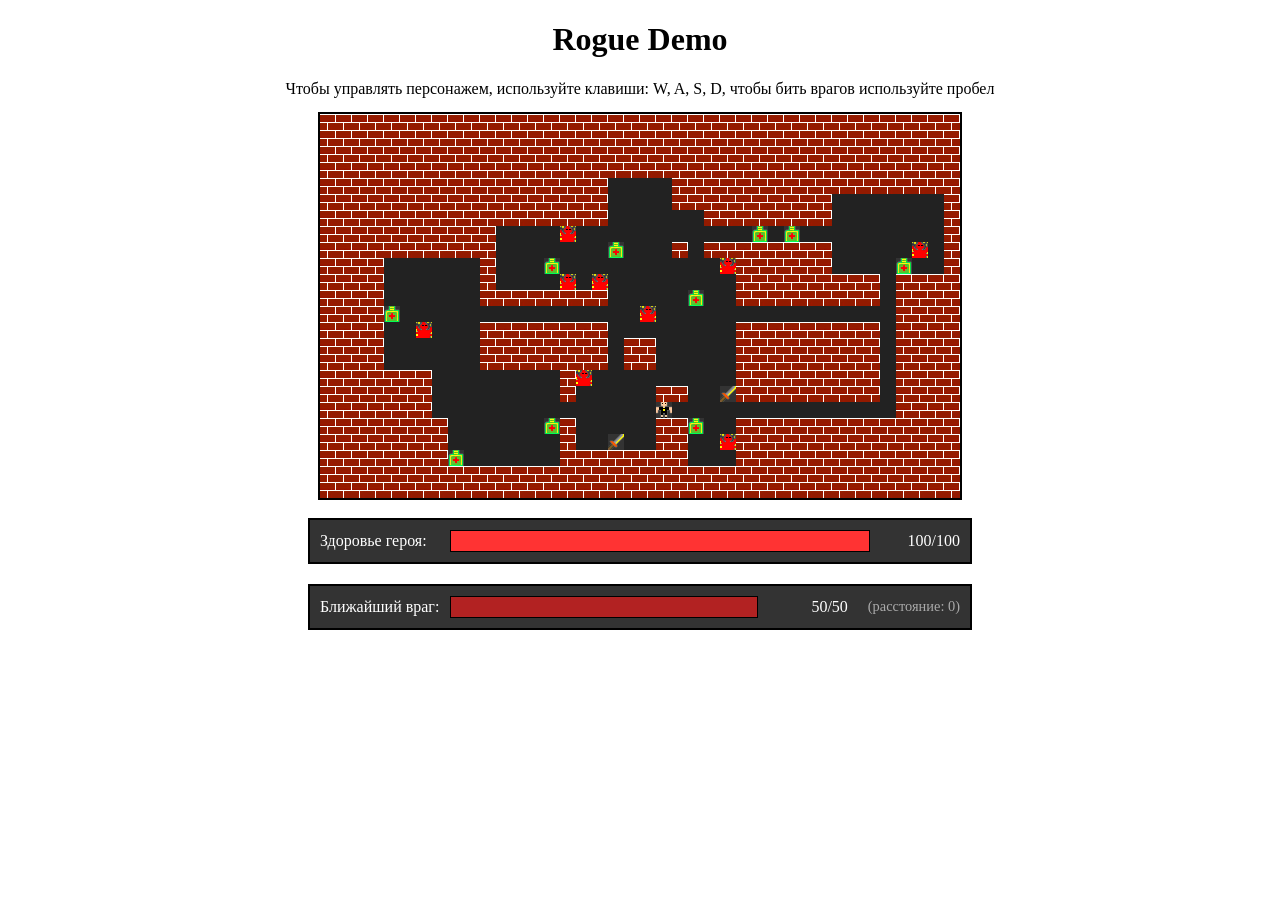
==== index.html @ b961439d "v0.1" ====
<!DOCTYPE html>
<html lang="ru">
<head>
  <meta charset="UTF-8">
  <title>Rogue Demo</title>
  <style>
    /* Минимальные стили для поля. */
    .field {
      position: relative;
      width: 640px; /* При изменении ШхВ, учитывать размеры в script.js в строках MAP_WIDTH+MAP_HEIGHT*/
      height: 384px;
      background-color: #333;
      margin: 0 auto;
      outline: 2px solid #000;
    }
    .tile {
      position: absolute;
      box-sizing: border-box;
      width: 16px;
      height: 16px;
      font-size: 10px;
      text-align: center;
      line-height: 16px;
      color: #fff;
    }
    /* Стили для вариантов тайлов (можно усложнить) */
    .wall {
        background-image: url('img/wall.png');
      background-size: cover;
      background-repeat: no-repeat;
      background-position: center;
    }
    .floor {
      background-color: #222;
    }
    .potion {
      background-image: url('img/potion.png');
      background-size: cover;
      background-repeat: no-repeat;
      background-position: center;

    }
    .sword {
        background-image: url('img/sword.png');
      background-size: cover;
      background-repeat: no-repeat;
      background-position: center;
    }
    .enemy {
        background-image: url('img/enemy.png');
      background-size: cover;
      background-repeat: no-repeat;
      background-position: center;
    }
    .hero {
        background-image: url('img/hero.png');
      background-size: cover;
      background-repeat: no-repeat;
      background-position: center;
    }
    /* Пример отображения шкалы здоровья */
    /* .health-bar {
      position: absolute;
      bottom: 0;
      left: 0;
      height: 3px;
      background-color: red;
    } */
    /* Стили для панели здоровья под полем */
    .hero-stats {
        width: 640px;
        margin: 20px auto;
        padding: 10px;
        background-color: #333;
        border: 2px solid #000;
    }

    .health-bar-container {
        display: flex;
        align-items: center;
        gap: 10px;
    }

    .health-bar-label {
        color: white;
        min-width: 120px;
    }

    .health-bar-outer {
        flex-grow: 1;
        height: 20px;
        background-color: #555;
        border: 1px solid #000;
    }

    .health-bar-inner {
        height: 100%;
        background-color: #ff3333;
        transition: width 0.3s ease;
    }

    .health-value {
        color: white;
        min-width: 80px;
        text-align: right;
    }

    /* Стили для панели здоровья врага */
    .nearest-enemy-stats {
        width: 640px;
        margin: 10px auto;
        padding: 10px;
        background-color: #333;
        border: 2px solid #000;
    }

    .nearest-enemy-stats .health-bar-inner {
        background-color: #B22222;  /* Красный цвет для врага */
    }

    .distance-value {
        color: #aaa;
        margin-left: 10px;
        font-size: 0.9em;
    }
  </style>
</head>
<body>

  <h1 style="text-align: center;">Rogue Demo</h1>
  <p style="text-align: center;">Чтобы управлять персонажем, используйте клавиши: W, A, S, D, чтобы бить врагов используйте пробел</p>
  <div class="field"></div>
  <div class="hero-stats">
    <div class="health-bar-container">
        <div class="health-bar-label">Здоровье героя:</div>
        <div class="health-bar-outer">
            <div class="health-bar-inner"></div>
        </div>
        <div class="health-value">100/100</div>
    </div>
  </div>
  <div class="nearest-enemy-stats">
    <div class="health-bar-container">
        <div class="health-bar-label">Ближайший враг:</div>
        <div class="health-bar-outer">
            <div class="health-bar-inner"></div>
        </div>
        <div class="health-value">30/30</div>
        <div class="distance-value">(расстояние: 0)</div>
    </div>
  </div>

  <!-- Добавляем аудио элементы -->
  <audio id="potion-sound" src="sounds/potion.mp3" preload="auto"></audio>
  <audio id="attack-sound" src="sounds/attack.mp3" preload="auto"></audio>
  <audio id="death-sound" src="sounds/death.mp3" preload="auto"></audio>
  <audio id="pain-sound" src="sounds/pain.mp3" preload="auto"></audio>

  <script src="js/jquery.min.js"></script>
  <script src="js/script.js"></script>
</body>
</html>
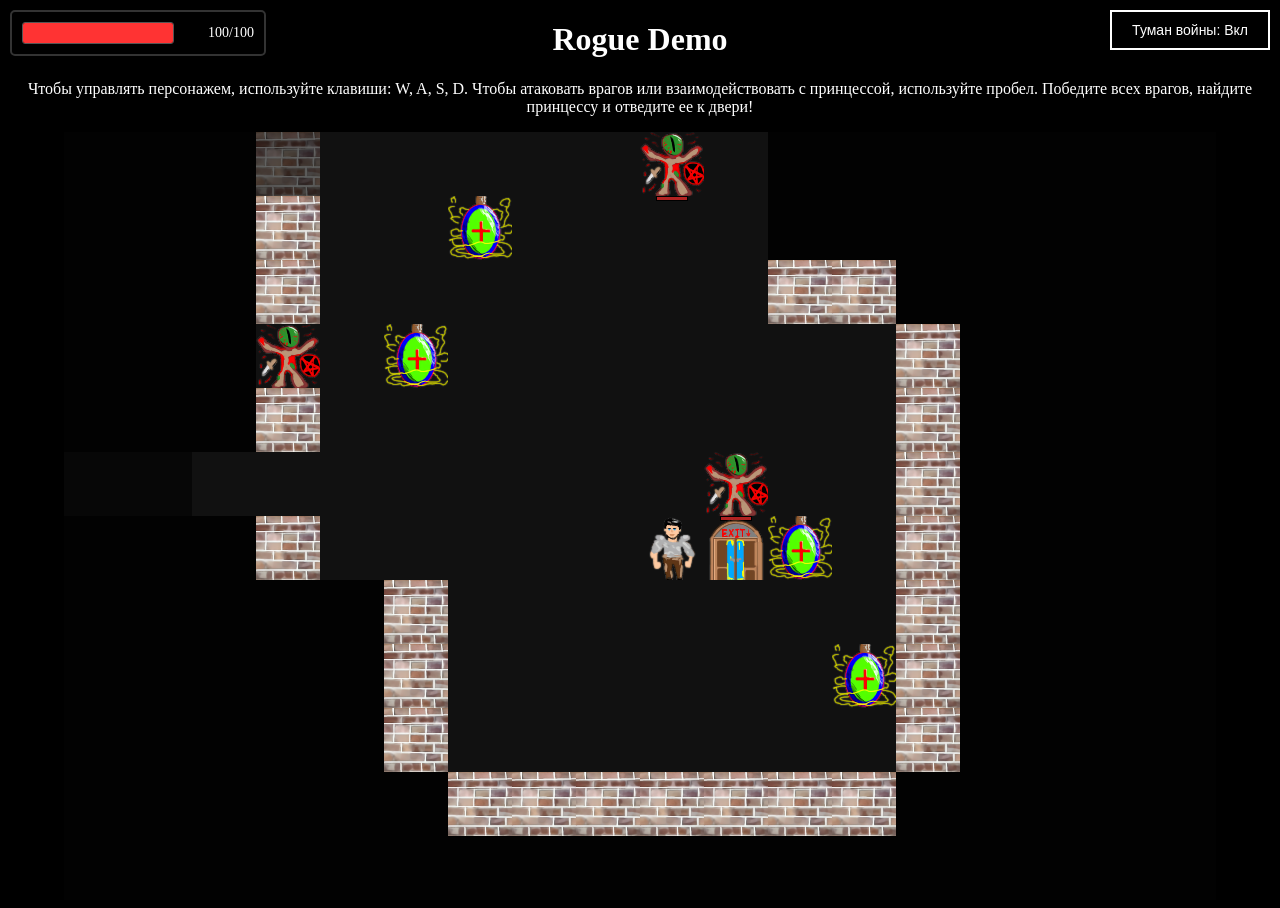
==== commit 7f21039c: "v.0.2" ====
--- a/index.html
+++ b/index.html
@@ -2,153 +2,38 @@
 <html lang="ru">
 <head>
   <meta charset="UTF-8">
+  <meta name="viewport" content="width=device-width, initial-scale=1.0, maximum-scale=1.0, user-scalable=no">
+  <meta name="apple-mobile-web-app-capable" content="yes">
+  <meta name="mobile-web-app-capable" content="yes">
   <title>Rogue Demo</title>
+  <link rel="stylesheet" href="css/style.css">
+  <link rel="shortcut icon" href="favicon.ico" type="image/x-icon">
   <style>
     /* Минимальные стили для поля. */
-    .field {
-      position: relative;
-      width: 640px; /* При изменении ШхВ, учитывать размеры в script.js в строках MAP_WIDTH+MAP_HEIGHT*/
-      height: 384px;
-      background-color: #333;
-      margin: 0 auto;
-      outline: 2px solid #000;
-    }
-    .tile {
-      position: absolute;
-      box-sizing: border-box;
-      width: 16px;
-      height: 16px;
-      font-size: 10px;
-      text-align: center;
-      line-height: 16px;
-      color: #fff;
-    }
-    /* Стили для вариантов тайлов (можно усложнить) */
-    .wall {
-        background-image: url('img/wall.png');
-      background-size: cover;
-      background-repeat: no-repeat;
-      background-position: center;
-    }
-    .floor {
-      background-color: #222;
-    }
-    .potion {
-      background-image: url('img/potion.png');
-      background-size: cover;
-      background-repeat: no-repeat;
-      background-position: center;
-
-    }
-    .sword {
-        background-image: url('img/sword.png');
-      background-size: cover;
-      background-repeat: no-repeat;
-      background-position: center;
-    }
-    .enemy {
-        background-image: url('img/enemy.png');
-      background-size: cover;
-      background-repeat: no-repeat;
-      background-position: center;
-    }
-    .hero {
-        background-image: url('img/hero.png');
-      background-size: cover;
-      background-repeat: no-repeat;
-      background-position: center;
-    }
-    /* Пример отображения шкалы здоровья */
-    /* .health-bar {
-      position: absolute;
-      bottom: 0;
-      left: 0;
-      height: 3px;
-      background-color: red;
-    } */
-    /* Стили для панели здоровья под полем */
-    .hero-stats {
-        width: 640px;
-        margin: 20px auto;
-        padding: 10px;
-        background-color: #333;
-        border: 2px solid #000;
-    }
-
-    .health-bar-container {
-        display: flex;
-        align-items: center;
-        gap: 10px;
-    }
-
-    .health-bar-label {
-        color: white;
-        min-width: 120px;
-    }
-
-    .health-bar-outer {
-        flex-grow: 1;
-        height: 20px;
-        background-color: #555;
-        border: 1px solid #000;
-    }
-
-    .health-bar-inner {
-        height: 100%;
-        background-color: #ff3333;
-        transition: width 0.3s ease;
-    }
-
-    .health-value {
-        color: white;
-        min-width: 80px;
-        text-align: right;
-    }
-
-    /* Стили для панели здоровья врага */
-    .nearest-enemy-stats {
-        width: 640px;
-        margin: 10px auto;
-        padding: 10px;
-        background-color: #333;
-        border: 2px solid #000;
-    }
-
-    .nearest-enemy-stats .health-bar-inner {
-        background-color: #B22222;  /* Красный цвет для врага */
-    }
-
-    .distance-value {
-        color: #aaa;
-        margin-left: 10px;
-        font-size: 0.9em;
-    }
+    
+   
   </style>
 </head>
 <body>
+  <div class="mobile-controls">
+    <div class="joystick-container">
+      <div class="joystick"></div>
+    </div>
+    <div class="attack-button">Атака</div>
+  </div>
 
   <h1 style="text-align: center;">Rogue Demo</h1>
-  <p style="text-align: center;">Чтобы управлять персонажем, используйте клавиши: W, A, S, D, чтобы бить врагов используйте пробел</p>
-  <div class="field"></div>
-  <div class="hero-stats">
+  <p style="text-align: center;">Чтобы управлять персонажем, используйте клавиши: W, A, S, D. Чтобы атаковать врагов или взаимодействовать с принцессой, используйте пробел. Победите всех врагов, найдите принцессу и отведите ее к двери!</p>
+  <button class="fog-toggle">Туман войны: Вкл</button>
+  <div class="hero-health-corner">
     <div class="health-bar-container">
-        <div class="health-bar-label">Здоровье героя:</div>
-        <div class="health-bar-outer">
-            <div class="health-bar-inner"></div>
-        </div>
-        <div class="health-value">100/100</div>
+      <div class="health-bar-outer">
+        <div class="health-bar-inner"></div>
+      </div>
+      <div class="health-value">100/100</div>
     </div>
   </div>
-  <div class="nearest-enemy-stats">
-    <div class="health-bar-container">
-        <div class="health-bar-label">Ближайший враг:</div>
-        <div class="health-bar-outer">
-            <div class="health-bar-inner"></div>
-        </div>
-        <div class="health-value">30/30</div>
-        <div class="distance-value">(расстояние: 0)</div>
-    </div>
-  </div>
+  <div class="field"></div>
 
   <!-- Добавляем аудио элементы -->
   <audio id="potion-sound" src="sounds/potion.mp3" preload="auto"></audio>
--- a/css/style.css
+++ b/css/style.css
@@ -0,0 +1,332 @@
+html {
+    background-color: #000;
+}   
+
+h1 {
+    color: #fff;
+}
+
+h2 {
+    color: #fff;
+}
+
+h3 {
+    color: #fff;
+}
+
+p {
+    color: #fff;
+}
+
+
+.field {
+    position: relative;
+    width: 100%;
+    max-width: 1280px;
+    height: calc(100vh - 200px);
+    min-height: 400px;
+    background-color: #111;
+    margin: 0 auto;
+    outline: 2px solid #000;
+    overflow: hidden;
+  }
+
+  .tile {
+    position: absolute;
+    box-sizing: border-box;
+    width: 64px;
+    height: 64px;
+    font-size: 12px;
+    text-align: center;
+    line-height: 64px;
+    color: #fff;
+    transition: all 0.1s ease;
+    background-color: transparent;
+  }
+  .fog {
+    position: absolute;
+    width: 100%;
+    height: 100%;
+    background-color: rgba(0, 0, 0, 0.9);
+    transition: opacity 0.3s;
+  }
+  .partially-visible {
+    background-color: rgba(0, 0, 0, 0.6);
+  }
+  /* Стили для вариантов тайлов (можно усложнить) */
+  .wall {
+    background-image: url('../img/wall.png');
+    background-size: contain;
+    background-repeat: no-repeat;
+    background-position: center;
+    background-color: transparent;
+  }
+  .floor {
+    background-color: transparent;
+  }
+  .potion {
+    background-image: url('../img/potion.png');
+    background-size: contain;
+    background-repeat: no-repeat;
+    background-position: center;
+    background-color: transparent;
+  }
+  .sword {
+    background-image: url('../img/sword.png');
+    background-size: contain;
+    background-repeat: no-repeat;
+    background-position: center;
+    background-color: transparent;
+  }
+  .enemy {
+    background-image: url('../img/enemy.png');
+    background-size: contain;
+    background-repeat: no-repeat;
+    background-position: center;
+    background-color: transparent;
+  }
+  .hero {
+    background-image: url('../img/hero.png');
+    background-size: contain;
+    background-repeat: no-repeat;
+    background-position: center;
+    background-color: transparent;
+  }
+  .princess {
+    background-image: url('../img/princess.png');
+    background-size: contain;
+    background-repeat: no-repeat;
+    background-position: center;
+    background-color: transparent;
+  }
+  .door {
+    background-image: url('../img/door.png');
+    background-size: contain;
+    background-repeat: no-repeat;
+    background-position: center;
+    background-color: transparent;
+  }
+  /* Пример отображения шкалы здоровья */
+  .health-bar {
+    position: absolute;
+    bottom: -5px;
+    left: 50%;
+    transform: translateX(-50%);
+    width: 40px;
+    height: 3px;
+    background-color: #ff3333;
+    border: 1px solid #000;
+  }
+  /* Стили для панели здоровья под полем */
+  .hero-stats {
+      width: 100%;
+      max-width: 640px;
+      margin: 20px auto;
+      padding: 10px;
+      background-color: #333;
+      border: 2px solid #000;
+  }
+
+  .health-bar-container {
+      display: flex;
+      align-items: center;
+      gap: 10px;
+  }
+
+  .health-bar-label {
+      color: white;
+      min-width: 120px;
+  }
+
+  .health-bar-outer {
+      flex-grow: 1;
+      height: 20px;
+      background-color: #555;
+      border: 1px solid #000;
+  }
+
+  .health-bar-inner {
+      height: 100%;
+      background-color: #ff3333;
+      transition: width 0.3s ease;
+  }
+
+  .health-value {
+      color: white;
+      min-width: 80px;
+      text-align: right;
+  }
+
+  /* Стили для панели здоровья врага */
+  .nearest-enemy-stats {
+      width: 100%;
+      max-width: 640px;
+      margin: 10px auto;
+      padding: 10px;
+      background-color: #333;
+      border: 2px solid #000;
+  }
+
+  .nearest-enemy-stats .health-bar-inner {
+      background-color: #B22222;  /* Красный цвет для врага */
+  }
+
+  .distance-value {
+      color: #aaa;
+      margin-left: 10px;
+      font-size: 0.9em;
+  }
+
+  /* Стили для кнопки тумана войны */
+  .fog-toggle {
+      position: absolute;
+      top: 10px;
+      right: 10px;
+      padding: 10px 20px;
+      background-color: rgba(0, 0, 0, 0.7);
+      border: 2px solid #fff;
+      color: #fff;
+      cursor: pointer;
+      font-size: 14px;
+      z-index: 100;
+      transition: all 0.3s ease;
+  }
+
+  .fog-toggle:hover {
+      background-color: rgba(255, 255, 255, 0.2);
+  }
+
+  .fog-toggle.active {
+      background-color: rgba(0, 255, 0, 0.3);
+      border-color: #0f0;
+  }
+
+  .enemy .health-bar {
+    width: 30px;
+    background-color: #B22222;
+  }
+
+  /* Удаляем старые стили панелей здоровья */
+  .hero-stats,
+  .nearest-enemy-stats {
+      display: none;
+  }
+
+  .hero-health-corner {
+    position: fixed;
+    top: 10px;
+    left: 10px;
+    z-index: 1000;
+    background-color: rgba(0, 0, 0, 0.7);
+    padding: 10px;
+    border-radius: 5px;
+    border: 2px solid #333;
+}
+
+.hero-health-corner .health-bar-container {
+    display: flex;
+    align-items: center;
+    gap: 10px;
+}
+
+.hero-health-corner .health-bar-outer {
+    width: 150px;
+    height: 20px;
+    background-color: #333;
+    border: 1px solid #555;
+    border-radius: 3px;
+    overflow: hidden;
+}
+
+.hero-health-corner .health-bar-inner {
+    height: 100%;
+    background-color: #ff3333;
+    transition: width 0.3s ease;
+}
+
+.hero-health-corner .health-value {
+    color: white;
+    font-size: 14px;
+    min-width: 70px;
+}
+
+/* Обновляем стили для полос здоровья врагов */
+.enemy .health-bar {
+    width: 30px;
+    background-color: #B22222;
+    position: absolute;
+    bottom: -5px;
+    left: 50%;
+    transform: translateX(-50%);
+    height: 3px;
+    border: 1px solid #000;
+}
+
+/* Удаляем старые стили панелей здоровья */
+.hero-stats,
+.nearest-enemy-stats {
+    display: none;
+}
+
+/* Мобильные элементы управления */
+.mobile-controls {
+    display: none;
+    position: fixed;
+    bottom: 20px;
+    left: 0;
+    right: 0;
+    z-index: 1000;
+    pointer-events: none;
+}
+
+@media (max-width: 768px) {
+    .mobile-controls {
+        display: flex;
+        justify-content: space-between;
+        padding: 0 20px;
+    }
+
+    .joystick-container {
+        width: 100px;
+        height: 100px;
+        background: rgba(0, 0, 0, 0.5);
+        border-radius: 50%;
+        position: relative;
+        pointer-events: auto;
+    }
+
+    .joystick {
+        width: 50px;
+        height: 50px;
+        background: rgba(255, 255, 255, 0.8);
+        border-radius: 50%;
+        position: absolute;
+        top: 25px;
+        left: 25px;
+        pointer-events: none;
+    }
+
+    .attack-button {
+        width: 100px;
+        height: 100px;
+        background: rgba(255, 0, 0, 0.5);
+        border-radius: 50%;
+        display: flex;
+        align-items: center;
+        justify-content: center;
+        color: white;
+        font-size: 20px;
+        pointer-events: auto;
+    }
+
+    /* Адаптация игрового поля для мобильных устройств */
+    .field {
+        height: calc(100vh - 100px);
+    }
+
+    h1, p {
+        display: none;
+    }
+}
+
+
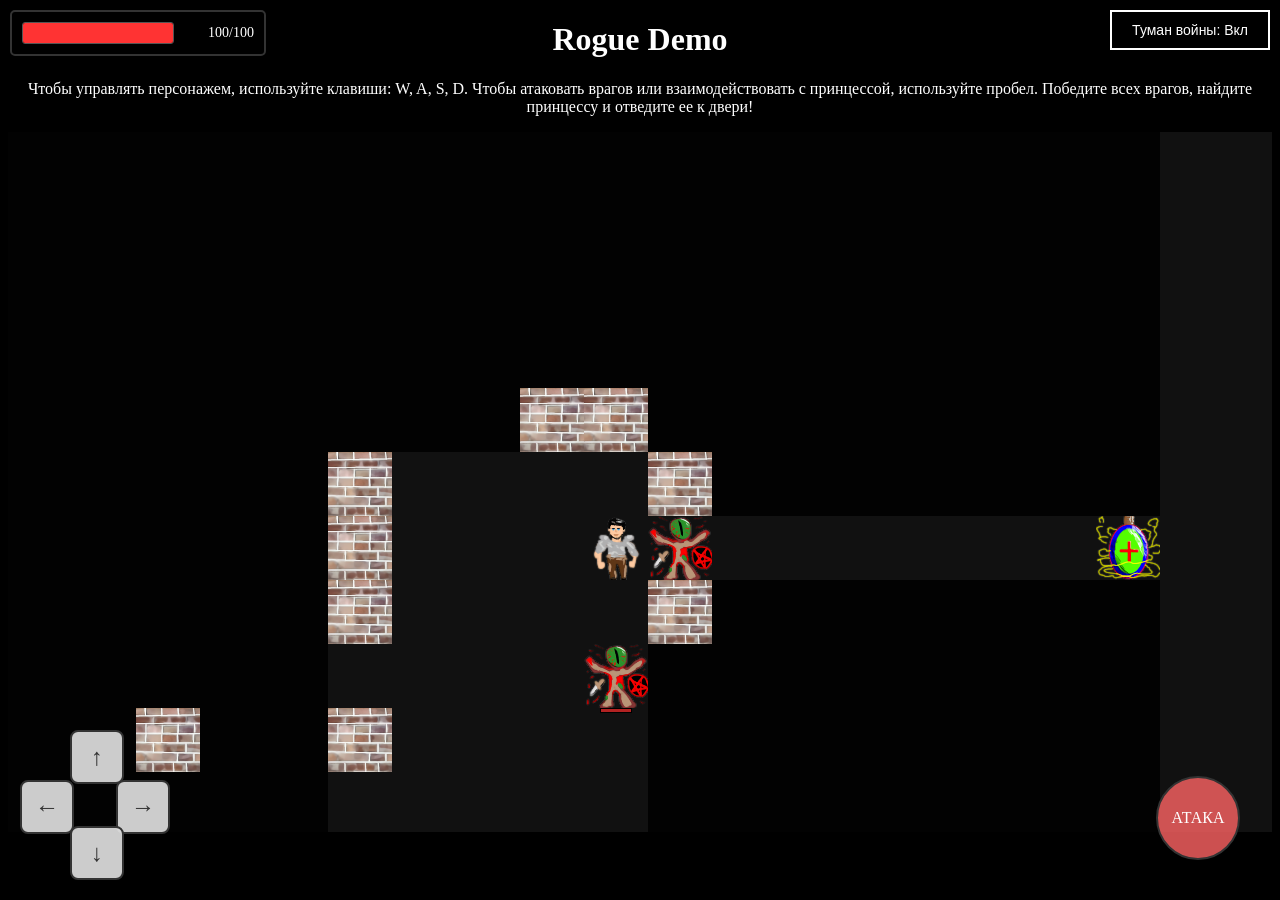
==== commit 23c3f5df: "v.0.3 Added mobile adaptive." ====
--- a/index.html
+++ b/index.html
@@ -8,6 +8,7 @@
   <title>Rogue Demo</title>
   <link rel="stylesheet" href="css/style.css">
   <link rel="shortcut icon" href="favicon.ico" type="image/x-icon">
+  <script src="js/jquery.min.js"></script>
   <style>
     /* Минимальные стили для поля. */
     
@@ -16,10 +17,13 @@
 </head>
 <body>
   <div class="mobile-controls">
-    <div class="joystick-container">
-      <div class="joystick"></div>
+    <div class="d-pad">
+        <div class="d-pad-button d-pad-up">↑</div>
+        <div class="d-pad-button d-pad-right">→</div>
+        <div class="d-pad-button d-pad-down">↓</div>
+        <div class="d-pad-button d-pad-left">←</div>
     </div>
-    <div class="attack-button">Атака</div>
+    <div class="attack-button">АТАКА</div>
   </div>
 
   <h1 style="text-align: center;">Rogue Demo</h1>
@@ -41,7 +45,7 @@
   <audio id="death-sound" src="sounds/death.mp3" preload="auto"></audio>
   <audio id="pain-sound" src="sounds/pain.mp3" preload="auto"></audio>
 
-  <script src="js/jquery.min.js"></script>
   <script src="js/script.js"></script>
+  <script src="js/mobile-controls.js"></script>
 </body>
 </html>
--- a/css/style.css
+++ b/css/style.css
@@ -1,5 +1,10 @@
 html {
     background-color: #000;
+    -webkit-tap-highlight-color: transparent;
+    -webkit-touch-callout: none;
+    -webkit-user-select: none;
+    user-select: none;
+    touch-action: none;
 }   
 
 h1 {
@@ -29,9 +34,13 @@
     margin: 0 auto;
     outline: 2px solid #000;
     overflow: hidden;
-  }
-
-  .tile {
+    transform: translateZ(0);
+    will-change: transform;
+    -webkit-backface-visibility: hidden;
+    backface-visibility: hidden;
+}
+
+.tile {
     position: absolute;
     box-sizing: border-box;
     width: 64px;
@@ -42,72 +51,87 @@
     color: #fff;
     transition: all 0.1s ease;
     background-color: transparent;
-  }
-  .fog {
+    transform: translateZ(0);
+    will-change: transform;
+    -webkit-backface-visibility: hidden;
+    backface-visibility: hidden;
+}
+
+.fog {
     position: absolute;
     width: 100%;
     height: 100%;
     background-color: rgba(0, 0, 0, 0.9);
     transition: opacity 0.3s;
-  }
-  .partially-visible {
+}
+
+.partially-visible {
     background-color: rgba(0, 0, 0, 0.6);
-  }
-  /* Стили для вариантов тайлов (можно усложнить) */
-  .wall {
+}
+
+/* Стили для вариантов тайлов (можно усложнить) */
+.wall {
     background-image: url('../img/wall.png');
     background-size: contain;
     background-repeat: no-repeat;
     background-position: center;
     background-color: transparent;
-  }
-  .floor {
-    background-color: transparent;
-  }
-  .potion {
+}
+
+.floor {
+    background-color: transparent;
+}
+
+.potion {
     background-image: url('../img/potion.png');
     background-size: contain;
     background-repeat: no-repeat;
     background-position: center;
     background-color: transparent;
-  }
-  .sword {
+}
+
+.sword {
     background-image: url('../img/sword.png');
     background-size: contain;
     background-repeat: no-repeat;
     background-position: center;
     background-color: transparent;
-  }
-  .enemy {
+}
+
+.enemy {
     background-image: url('../img/enemy.png');
     background-size: contain;
     background-repeat: no-repeat;
     background-position: center;
     background-color: transparent;
-  }
-  .hero {
+}
+
+.hero {
     background-image: url('../img/hero.png');
     background-size: contain;
     background-repeat: no-repeat;
     background-position: center;
     background-color: transparent;
-  }
-  .princess {
+}
+
+.princess {
     background-image: url('../img/princess.png');
     background-size: contain;
     background-repeat: no-repeat;
     background-position: center;
     background-color: transparent;
-  }
-  .door {
+}
+
+.door {
     background-image: url('../img/door.png');
     background-size: contain;
     background-repeat: no-repeat;
     background-position: center;
     background-color: transparent;
-  }
-  /* Пример отображения шкалы здоровья */
-  .health-bar {
+}
+
+/* Пример отображения шкалы здоровья */
+.health-bar {
     position: absolute;
     bottom: -5px;
     left: 50%;
@@ -116,103 +140,104 @@
     height: 3px;
     background-color: #ff3333;
     border: 1px solid #000;
-  }
-  /* Стили для панели здоровья под полем */
-  .hero-stats {
-      width: 100%;
-      max-width: 640px;
-      margin: 20px auto;
-      padding: 10px;
-      background-color: #333;
-      border: 2px solid #000;
-  }
-
-  .health-bar-container {
-      display: flex;
-      align-items: center;
-      gap: 10px;
-  }
-
-  .health-bar-label {
-      color: white;
-      min-width: 120px;
-  }
-
-  .health-bar-outer {
-      flex-grow: 1;
-      height: 20px;
-      background-color: #555;
-      border: 1px solid #000;
-  }
-
-  .health-bar-inner {
-      height: 100%;
-      background-color: #ff3333;
-      transition: width 0.3s ease;
-  }
-
-  .health-value {
-      color: white;
-      min-width: 80px;
-      text-align: right;
-  }
-
-  /* Стили для панели здоровья врага */
-  .nearest-enemy-stats {
-      width: 100%;
-      max-width: 640px;
-      margin: 10px auto;
-      padding: 10px;
-      background-color: #333;
-      border: 2px solid #000;
-  }
-
-  .nearest-enemy-stats .health-bar-inner {
-      background-color: #B22222;  /* Красный цвет для врага */
-  }
-
-  .distance-value {
-      color: #aaa;
-      margin-left: 10px;
-      font-size: 0.9em;
-  }
-
-  /* Стили для кнопки тумана войны */
-  .fog-toggle {
-      position: absolute;
-      top: 10px;
-      right: 10px;
-      padding: 10px 20px;
-      background-color: rgba(0, 0, 0, 0.7);
-      border: 2px solid #fff;
-      color: #fff;
-      cursor: pointer;
-      font-size: 14px;
-      z-index: 100;
-      transition: all 0.3s ease;
-  }
-
-  .fog-toggle:hover {
-      background-color: rgba(255, 255, 255, 0.2);
-  }
-
-  .fog-toggle.active {
-      background-color: rgba(0, 255, 0, 0.3);
-      border-color: #0f0;
-  }
-
-  .enemy .health-bar {
+}
+
+/* Стили для панели здоровья под полем */
+.hero-stats {
+    width: 100%;
+    max-width: 640px;
+    margin: 20px auto;
+    padding: 10px;
+    background-color: #333;
+    border: 2px solid #000;
+}
+
+.health-bar-container {
+    display: flex;
+    align-items: center;
+    gap: 10px;
+}
+
+.health-bar-label {
+    color: white;
+    min-width: 120px;
+}
+
+.health-bar-outer {
+    flex-grow: 1;
+    height: 20px;
+    background-color: #555;
+    border: 1px solid #000;
+}
+
+.health-bar-inner {
+    height: 100%;
+    background-color: #ff3333;
+    transition: width 0.3s ease;
+}
+
+.health-value {
+    color: white;
+    min-width: 80px;
+    text-align: right;
+}
+
+/* Стили для панели здоровья врага */
+.nearest-enemy-stats {
+    width: 100%;
+    max-width: 640px;
+    margin: 10px auto;
+    padding: 10px;
+    background-color: #333;
+    border: 2px solid #000;
+}
+
+.nearest-enemy-stats .health-bar-inner {
+    background-color: #B22222;  /* Красный цвет для врага */
+}
+
+.distance-value {
+    color: #aaa;
+    margin-left: 10px;
+    font-size: 0.9em;
+}
+
+/* Стили для кнопки тумана войны */
+.fog-toggle {
+    position: absolute;
+    top: 10px;
+    right: 10px;
+    padding: 10px 20px;
+    background-color: rgba(0, 0, 0, 0.7);
+    border: 2px solid #fff;
+    color: #fff;
+    cursor: pointer;
+    font-size: 14px;
+    z-index: 100;
+    transition: all 0.3s ease;
+}
+
+.fog-toggle:hover {
+    background-color: rgba(255, 255, 255, 0.2);
+}
+
+.fog-toggle.active {
+    background-color: rgba(0, 255, 0, 0.3);
+    border-color: #0f0;
+}
+
+.enemy .health-bar {
     width: 30px;
     background-color: #B22222;
-  }
-
-  /* Удаляем старые стили панелей здоровья */
-  .hero-stats,
-  .nearest-enemy-stats {
-      display: none;
-  }
-
-  .hero-health-corner {
+}
+
+/* Удаляем старые стили панелей здоровья */
+.hero-stats,
+.nearest-enemy-stats {
+    display: none;
+}
+
+.hero-health-corner {
     position: fixed;
     top: 10px;
     left: 10px;
@@ -270,58 +295,98 @@
 
 /* Мобильные элементы управления */
 .mobile-controls {
-    display: none;
     position: fixed;
     bottom: 20px;
+    left: 20px;
+    z-index: 1000;
+}
+
+.d-pad {
+    position: relative;
+    width: 150px;
+    height: 150px;
+}
+
+.d-pad-button {
+    position: absolute;
+    width: 50px;
+    height: 50px;
+    background: rgba(255, 255, 255, 0.8);
+    border: 2px solid #333;
+    border-radius: 8px;
+    display: flex;
+    align-items: center;
+    justify-content: center;
+    font-size: 24px;
+    color: #333;
+    user-select: none;
+    touch-action: none;
+}
+
+.d-pad-up {
+    top: 0;
+    left: 50px;
+}
+
+.d-pad-right {
+    top: 50px;
+    right: 0;
+}
+
+.d-pad-down {
+    bottom: 0;
+    left: 50px;
+}
+
+.d-pad-left {
+    top: 50px;
     left: 0;
-    right: 0;
-    z-index: 1000;
-    pointer-events: none;
-}
-
+}
+
+.d-pad-button:active {
+    background: rgba(200, 200, 200, 0.8);
+}
+
+.attack-button {
+    position: fixed;
+    bottom: 40px;
+    right: 40px;
+    width: 80px;
+    height: 80px;
+    background: rgba(255, 100, 100, 0.8);
+    border: 2px solid #333;
+    border-radius: 50%;
+    display: flex;
+    align-items: center;
+    justify-content: center;
+    font-size: 16px;
+    color: white;
+    user-select: none;
+    touch-action: none;
+}
+
+.attack-button:active {
+    background: rgba(200, 80, 80, 0.8);
+}
+
+/* Оптимизации для мобильных устройств */
 @media (max-width: 768px) {
-    .mobile-controls {
-        display: flex;
-        justify-content: space-between;
-        padding: 0 20px;
+    .field {
+        height: calc(100vh - 180px);
+        margin-bottom: 160px;
     }
 
-    .joystick-container {
-        width: 100px;
-        height: 100px;
-        background: rgba(0, 0, 0, 0.5);
-        border-radius: 50%;
-        position: relative;
-        pointer-events: auto;
+    .hero-health-corner {
+        top: 10px;
+        left: 10px;
+        padding: 5px 10px;
     }
 
-    .joystick {
-        width: 50px;
-        height: 50px;
-        background: rgba(255, 255, 255, 0.8);
-        border-radius: 50%;
-        position: absolute;
-        top: 25px;
-        left: 25px;
-        pointer-events: none;
-    }
-
-    .attack-button {
-        width: 100px;
-        height: 100px;
-        background: rgba(255, 0, 0, 0.5);
-        border-radius: 50%;
-        display: flex;
-        align-items: center;
-        justify-content: center;
-        color: white;
-        font-size: 20px;
-        pointer-events: auto;
-    }
-
-    /* Адаптация игрового поля для мобильных устройств */
-    .field {
-        height: calc(100vh - 100px);
+    .fog-toggle {
+        top: 10px;
+        right: 10px;
+        padding: 5px 10px;
+        font-size: 12px;
     }
 
     h1, p {
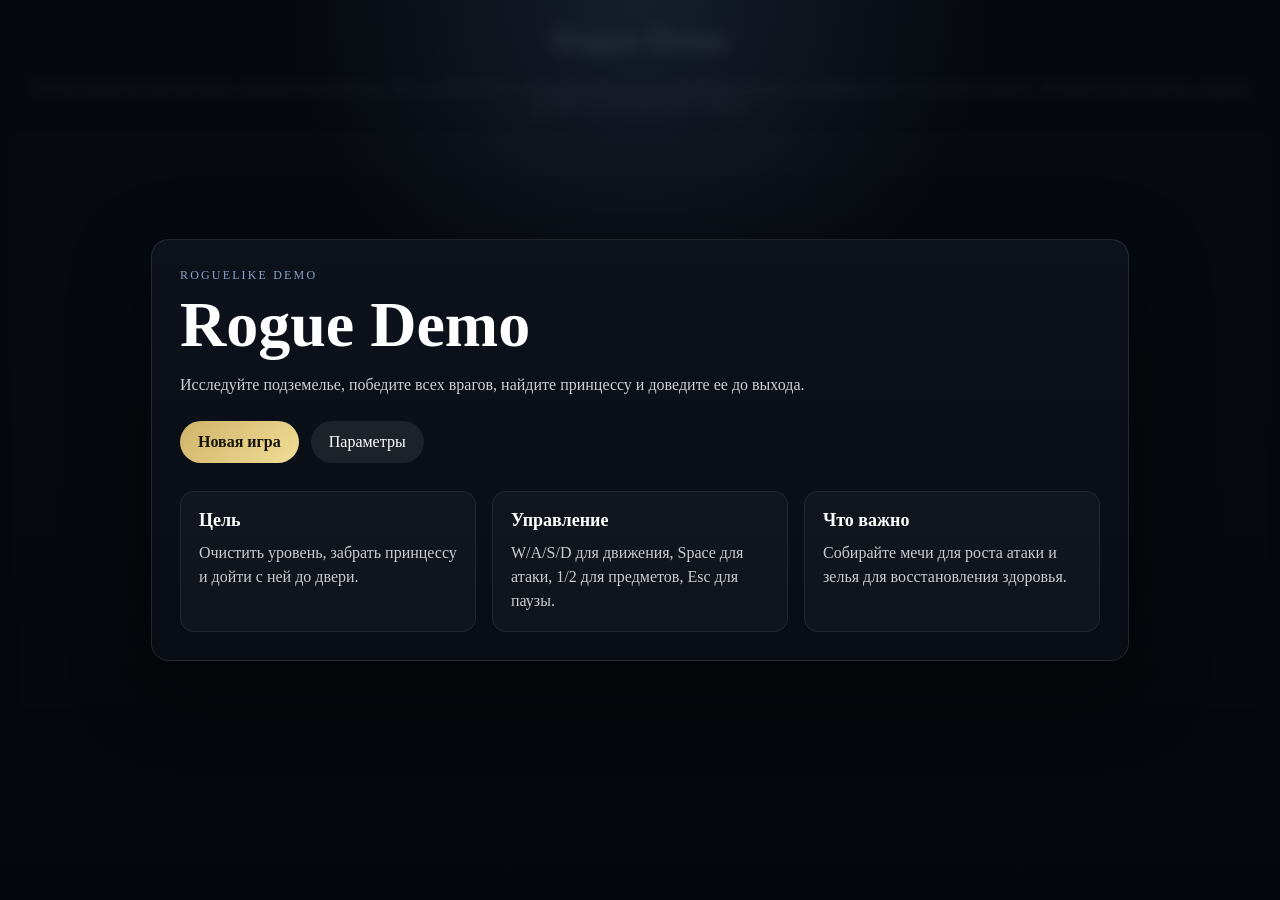
==== commit 7e306105: "перевели игру на модульную архитектуру с GameCore, реестрами уровней и типов врагов добавили главное" ====
--- a/index.html
+++ b/index.html
@@ -28,6 +28,9 @@
 
   <h1 style="text-align: center;">Rogue Demo</h1>
   <p style="text-align: center;">Чтобы управлять персонажем, используйте клавиши: W, A, S, D. Чтобы атаковать врагов или взаимодействовать с принцессой, используйте пробел. Победите всех врагов, найдите принцессу и отведите ее к двери!</p>
+  <button class="game-settings-button">Параметры</button>
+  <button class="restart-menu-button">Пауза</button>
+  <button class="menu-exit-button">В меню</button>
   <button class="fog-toggle">Туман войны: Вкл</button>
   <div class="hero-health-corner">
     <div class="health-bar-container">
@@ -35,6 +38,45 @@
         <div class="health-bar-inner"></div>
       </div>
       <div class="health-value">100/100</div>
+    </div>
+    <div class="hero-stats-panel">
+      <div class="hero-stat">
+        <span class="hero-stat-label">HP</span>
+        <span class="hero-stat-value hero-stat-health">100/100</span>
+      </div>
+      <div class="hero-stat">
+        <span class="hero-stat-label">Атака</span>
+        <span class="hero-stat-value hero-stat-attack">10</span>
+      </div>
+      <div class="hero-stat">
+        <span class="hero-stat-label">Этаж</span>
+        <span class="hero-stat-value hero-stat-floor">1/3</span>
+      </div>
+      <div class="hero-stat">
+        <span class="hero-stat-label">Враги</span>
+        <span class="hero-stat-value hero-stat-enemies">0</span>
+      </div>
+    </div>
+    <div class="inventory-panel">
+      <div class="inventory-title">Инвентарь</div>
+      <div class="inventory-item">
+        <div class="inventory-item-meta">
+          <span class="inventory-item-name">Зелья</span>
+          <span class="inventory-item-count inventory-count-potion">0</span>
+        </div>
+        <button class="inventory-use-button" data-item-type="potion">Использовать</button>
+      </div>
+      <div class="inventory-item">
+        <div class="inventory-item-meta">
+          <span class="inventory-item-name">Мечи</span>
+          <span class="inventory-item-count inventory-count-sword">0</span>
+        </div>
+        <button class="inventory-use-button" data-item-type="sword">Использовать</button>
+      </div>
+    </div>
+    <div class="minimap-panel">
+      <div class="inventory-title">Миникарта</div>
+      <canvas class="minimap-canvas" width="160" height="96"></canvas>
     </div>
   </div>
   <div class="field"></div>
@@ -44,8 +86,9 @@
   <audio id="attack-sound" src="sounds/attack.mp3" preload="auto"></audio>
   <audio id="death-sound" src="sounds/death.mp3" preload="auto"></audio>
   <audio id="pain-sound" src="sounds/pain.mp3" preload="auto"></audio>
+  <audio id="main-theme" src="sounds/main_theme.m4a" preload="auto" loop></audio>
+  <audio id="background-level-theme" src="sounds/background_level_theme.m4a" preload="auto" loop></audio>
 
-  <script src="js/script.js"></script>
-  <script src="js/mobile-controls.js"></script>
+  <script type="module" src="js/script.js"></script>
 </body>
-</html>+</html>
--- a/css/style.css
+++ b/css/style.css
@@ -21,6 +21,215 @@
 
 p {
     color: #fff;
+}
+
+.is-hidden-ui {
+    display: none !important;
+}
+
+.main-menu-overlay {
+    position: fixed;
+    inset: 0;
+    z-index: 2000;
+    display: flex;
+    align-items: center;
+    justify-content: center;
+    padding: 24px;
+    background:
+        radial-gradient(circle at top, rgba(93, 125, 179, 0.18), transparent 32%),
+        linear-gradient(180deg, rgba(6, 10, 16, 0.88), rgba(5, 7, 12, 0.96));
+    backdrop-filter: blur(8px);
+    opacity: 0;
+    pointer-events: none;
+    transition: opacity 0.2s ease;
+}
+
+.main-menu-overlay.is-visible {
+    opacity: 1;
+    pointer-events: auto;
+}
+
+.main-menu-shell {
+    width: min(920px, 100%);
+    padding: 28px;
+    border: 1px solid rgba(255, 255, 255, 0.1);
+    border-radius: 18px;
+    background: linear-gradient(180deg, rgba(13, 18, 28, 0.98), rgba(9, 13, 21, 0.95));
+    box-shadow: 0 24px 80px rgba(0, 0, 0, 0.45);
+}
+
+.main-menu-step {
+    display: none;
+}
+
+.main-menu-step.is-active {
+    display: block;
+}
+
+.main-menu-eyebrow {
+    margin-bottom: 12px;
+    color: #8aa0c4;
+    font-size: 12px;
+    letter-spacing: 0.18em;
+    text-transform: uppercase;
+}
+
+.main-menu-title,
+.main-menu-subtitle {
+    margin: 0;
+    color: #fff;
+}
+
+.main-menu-title {
+    font-size: clamp(34px, 6vw, 64px);
+    line-height: 0.95;
+}
+
+.main-menu-subtitle {
+    font-size: clamp(26px, 4vw, 40px);
+}
+
+.main-menu-description {
+    max-width: 660px;
+    margin: 16px 0 0;
+    color: rgba(255, 255, 255, 0.8);
+    font-size: 16px;
+    line-height: 1.6;
+}
+
+.main-menu-actions {
+    display: flex;
+    flex-wrap: wrap;
+    gap: 12px;
+    margin-top: 24px;
+}
+
+.main-menu-primary,
+.main-menu-secondary,
+.difficulty-card {
+    border: 0;
+    cursor: pointer;
+    font: inherit;
+}
+
+.main-menu-primary,
+.main-menu-secondary {
+    padding: 12px 18px;
+    border-radius: 999px;
+}
+
+.main-menu-primary {
+    background: linear-gradient(135deg, #d0b36a, #f0dd95);
+    color: #16130b;
+    font-weight: 700;
+}
+
+.main-menu-secondary {
+    background: rgba(255, 255, 255, 0.08);
+    color: #fff;
+}
+
+.main-menu-grid {
+    display: grid;
+    grid-template-columns: repeat(3, minmax(0, 1fr));
+    gap: 16px;
+    margin-top: 28px;
+}
+
+.main-menu-card {
+    padding: 18px;
+    border: 1px solid rgba(255, 255, 255, 0.08);
+    border-radius: 14px;
+    background: rgba(255, 255, 255, 0.03);
+}
+
+.main-menu-card h2 {
+    margin: 0 0 10px;
+    font-size: 18px;
+}
+
+.main-menu-card p {
+    margin: 0;
+    color: rgba(255, 255, 255, 0.78);
+    line-height: 1.5;
+}
+
+.difficulty-list {
+    display: grid;
+    gap: 14px;
+    margin-top: 24px;
+}
+
+.settings-list {
+    display: grid;
+    gap: 14px;
+    margin-top: 24px;
+}
+
+.difficulty-card {
+    display: flex;
+    flex-direction: column;
+    align-items: flex-start;
+    gap: 6px;
+    width: 100%;
+    padding: 18px;
+    border: 1px solid rgba(255, 255, 255, 0.08);
+    border-radius: 14px;
+    background: rgba(255, 255, 255, 0.03);
+    color: #fff;
+    text-align: left;
+    transition: border-color 0.15s ease, background-color 0.15s ease, transform 0.15s ease;
+}
+
+.difficulty-card:hover,
+.difficulty-card.is-selected {
+    border-color: rgba(240, 221, 149, 0.55);
+    background: rgba(240, 221, 149, 0.08);
+    transform: translateY(-1px);
+}
+
+.difficulty-card-title {
+    font-size: 20px;
+    font-weight: 700;
+}
+
+.difficulty-card-summary {
+    color: rgba(255, 255, 255, 0.72);
+    line-height: 1.5;
+}
+
+.settings-toggle {
+    display: flex;
+    align-items: center;
+    justify-content: space-between;
+    gap: 16px;
+    width: 100%;
+    padding: 18px;
+    border: 1px solid rgba(255, 255, 255, 0.08);
+    border-radius: 14px;
+    background: rgba(255, 255, 255, 0.03);
+    color: #fff;
+    text-align: left;
+    transition: border-color 0.15s ease, background-color 0.15s ease;
+}
+
+.settings-toggle.is-enabled {
+    border-color: rgba(120, 200, 140, 0.45);
+    background: rgba(120, 200, 140, 0.08);
+}
+
+.settings-toggle-title {
+    font-size: 18px;
+    font-weight: 700;
+}
+
+.settings-toggle-state {
+    min-width: 64px;
+    padding: 8px 12px;
+    border-radius: 999px;
+    background: rgba(255, 255, 255, 0.08);
+    text-align: center;
+    font-weight: 700;
 }
 
 
@@ -106,12 +315,36 @@
     background-color: transparent;
 }
 
+.enemy-fast {
+    background-image: url('../img/enemy.png');
+}
+
+.enemy-heavy {
+    background-image: url('../img/crabster_enemy.png');
+}
+
+.enemy-ranged {
+    background-image: url('../img/crazy_man_enemy.png');
+}
+
 .hero {
     background-image: url('../img/hero.png');
     background-size: contain;
     background-repeat: no-repeat;
     background-position: center;
     background-color: transparent;
+}
+
+.hero.hero-with-sword {
+    background-image: url('../img/hero_has_sword.png');
+}
+
+.hero.hero-attack-sword {
+    background-image: url('../img/hero_in_attack.png');
+}
+
+.hero.hero-attack-fist {
+    background-image: url('../img/hero_attacks_fist.png');
 }
 
 .princess {
@@ -217,6 +450,60 @@
     transition: all 0.3s ease;
 }
 
+.menu-exit-button {
+    position: absolute;
+    top: 58px;
+    right: 10px;
+    padding: 10px 20px;
+    background-color: rgba(0, 0, 0, 0.7);
+    border: 2px solid #fff;
+    color: #fff;
+    cursor: pointer;
+    font-size: 14px;
+    z-index: 100;
+    transition: all 0.3s ease;
+}
+
+.game-settings-button {
+    position: absolute;
+    top: 58px;
+    right: 118px;
+    padding: 10px 20px;
+    background-color: rgba(0, 0, 0, 0.7);
+    border: 2px solid #fff;
+    color: #fff;
+    cursor: pointer;
+    font-size: 14px;
+    z-index: 100;
+    transition: all 0.3s ease;
+}
+
+.game-settings-button:hover {
+    background-color: rgba(255, 255, 255, 0.2);
+}
+
+.restart-menu-button {
+    position: absolute;
+    top: 106px;
+    right: 10px;
+    padding: 10px 20px;
+    background-color: rgba(0, 0, 0, 0.7);
+    border: 2px solid #fff;
+    color: #fff;
+    cursor: pointer;
+    font-size: 14px;
+    z-index: 100;
+    transition: all 0.3s ease;
+}
+
+.restart-menu-button:hover {
+    background-color: rgba(255, 255, 255, 0.2);
+}
+
+.menu-exit-button:hover {
+    background-color: rgba(255, 255, 255, 0.2);
+}
+
 .fog-toggle:hover {
     background-color: rgba(255, 255, 255, 0.2);
 }
@@ -246,6 +533,7 @@
     padding: 10px;
     border-radius: 5px;
     border: 2px solid #333;
+    width: 240px;
 }
 
 .hero-health-corner .health-bar-container {
@@ -273,6 +561,191 @@
     color: white;
     font-size: 14px;
     min-width: 70px;
+}
+
+.hero-stats-panel {
+    display: grid;
+    gap: 6px;
+    margin-top: 10px;
+    padding-top: 10px;
+    border-top: 1px solid rgba(255, 255, 255, 0.12);
+}
+
+.hero-stat {
+    display: flex;
+    align-items: center;
+    justify-content: space-between;
+    gap: 16px;
+    color: #fff;
+    font-size: 13px;
+}
+
+.hero-stat-label {
+    color: rgba(255, 255, 255, 0.72);
+    text-transform: uppercase;
+    letter-spacing: 0.04em;
+}
+
+.hero-stat-value {
+    font-weight: 700;
+}
+
+.inventory-panel,
+.minimap-panel {
+    margin-top: 12px;
+    padding-top: 12px;
+    border-top: 1px solid rgba(255, 255, 255, 0.12);
+}
+
+.inventory-title {
+    margin-bottom: 8px;
+    color: rgba(255, 255, 255, 0.72);
+    font-size: 12px;
+    letter-spacing: 0.08em;
+    text-transform: uppercase;
+}
+
+.inventory-item {
+    display: grid;
+    grid-template-columns: 1fr auto;
+    gap: 10px;
+    align-items: center;
+    margin-top: 8px;
+}
+
+.inventory-item-meta {
+    display: flex;
+    justify-content: space-between;
+    gap: 12px;
+    color: #fff;
+    font-size: 13px;
+}
+
+.inventory-use-button {
+    padding: 7px 10px;
+    border: 1px solid rgba(255, 255, 255, 0.14);
+    border-radius: 10px;
+    background: rgba(255, 255, 255, 0.08);
+    color: #fff;
+    cursor: pointer;
+    font-size: 12px;
+}
+
+.inventory-use-button:disabled {
+    opacity: 0.45;
+    cursor: default;
+}
+
+.minimap-canvas {
+    display: block;
+    width: 100%;
+    height: auto;
+    border: 1px solid rgba(255, 255, 255, 0.08);
+    border-radius: 10px;
+    background: rgba(255, 255, 255, 0.02);
+}
+
+.restart-menu-overlay {
+    position: fixed;
+    inset: 0;
+    z-index: 1900;
+    display: flex;
+    align-items: center;
+    justify-content: center;
+    padding: 24px;
+    background: rgba(3, 5, 10, 0.72);
+    opacity: 0;
+    pointer-events: none;
+    transition: opacity 0.18s ease;
+}
+
+.restart-menu-overlay.is-visible {
+    opacity: 1;
+    pointer-events: auto;
+}
+
+.restart-menu-shell {
+    width: min(520px, 100%);
+    padding: 24px;
+    border: 1px solid rgba(255, 255, 255, 0.1);
+    border-radius: 16px;
+    background: linear-gradient(180deg, rgba(13, 18, 28, 0.98), rgba(9, 13, 21, 0.95));
+    box-shadow: 0 24px 60px rgba(0, 0, 0, 0.45);
+}
+
+.restart-menu-step {
+    display: none;
+}
+
+.restart-menu-step.is-active {
+    display: block;
+}
+
+.game-message {
+    position: fixed;
+    top: 64px;
+    left: 50%;
+    z-index: 1100;
+    max-width: min(560px, calc(100vw - 32px));
+    padding: 12px 16px;
+    border: 1px solid rgba(255, 255, 255, 0.18);
+    border-radius: 10px;
+    background: rgba(10, 10, 10, 0.92);
+    color: #fff;
+    text-align: center;
+    line-height: 1.4;
+    box-shadow: 0 10px 30px rgba(0, 0, 0, 0.35);
+    opacity: 0;
+    pointer-events: none;
+    transform: translate(-50%, -16px);
+    transition: opacity 0.18s ease, transform 0.18s ease;
+}
+
+.game-message.is-visible {
+    opacity: 1;
+    transform: translate(-50%, 0);
+}
+
+.game-message.is-success {
+    border-color: rgba(80, 200, 120, 0.45);
+}
+
+.game-message.is-error {
+    border-color: rgba(220, 80, 80, 0.45);
+}
+
+.game-message.is-info {
+    border-color: rgba(120, 160, 255, 0.45);
+}
+
+.anim-attack {
+    animation: entityAttack 0.22s ease;
+}
+
+.anim-damage {
+    animation: entityDamage 0.24s ease;
+}
+
+.anim-heal {
+    animation: entityHeal 0.26s ease;
+}
+
+@keyframes entityAttack {
+    0% { transform: scale(1) translateZ(0); }
+    45% { transform: scale(1.08) translateZ(0); }
+    100% { transform: scale(1) translateZ(0); }
+}
+
+@keyframes entityDamage {
+    0% { transform: scale(1) translateZ(0); filter: brightness(1); }
+    30% { transform: scale(0.96) translateZ(0); filter: brightness(1.8); }
+    100% { transform: scale(1) translateZ(0); filter: brightness(1); }
+}
+
+@keyframes entityHeal {
+    0% { transform: scale(1) translateZ(0); filter: brightness(1); }
+    40% { transform: scale(1.06) translateZ(0); filter: brightness(1.4) saturate(1.4); }
+    100% { transform: scale(1) translateZ(0); filter: brightness(1); }
 }
 
 /* Обновляем стили для полос здоровья врагов */
@@ -371,6 +844,23 @@
 
 /* Оптимизации для мобильных устройств */
 @media (max-width: 768px) {
+    .main-menu-overlay {
+        padding: 12px;
+    }
+
+    .main-menu-shell {
+        padding: 18px;
+        border-radius: 14px;
+    }
+
+    .main-menu-grid {
+        grid-template-columns: 1fr;
+    }
+
+    .main-menu-description {
+        font-size: 14px;
+    }
+
     .field {
         height: calc(100vh - 180px);
         margin-bottom: 160px;
@@ -380,6 +870,22 @@
         top: 10px;
         left: 10px;
         padding: 5px 10px;
+        width: 205px;
+    }
+
+    .hero-health-corner .health-bar-outer {
+        width: 120px;
+    }
+
+    .hero-stat {
+        font-size: 12px;
+    }
+
+    .game-message {
+        top: 52px;
+        max-width: calc(100vw - 24px);
+        padding: 10px 12px;
+        font-size: 13px;
     }
 
     .fog-toggle {
@@ -389,9 +895,32 @@
         font-size: 12px;
     }
 
+    .menu-exit-button {
+        top: 46px;
+        right: 10px;
+        padding: 5px 10px;
+        font-size: 12px;
+    }
+
+    .game-settings-button {
+        top: 46px;
+        right: 98px;
+        padding: 5px 10px;
+        font-size: 12px;
+    }
+
+    .restart-menu-button {
+        top: 82px;
+        right: 10px;
+        padding: 5px 10px;
+        font-size: 12px;
+    }
+
+    .inventory-item {
+        grid-template-columns: 1fr;
+    }
+
     h1, p {
         display: none;
     }
 }
-
-
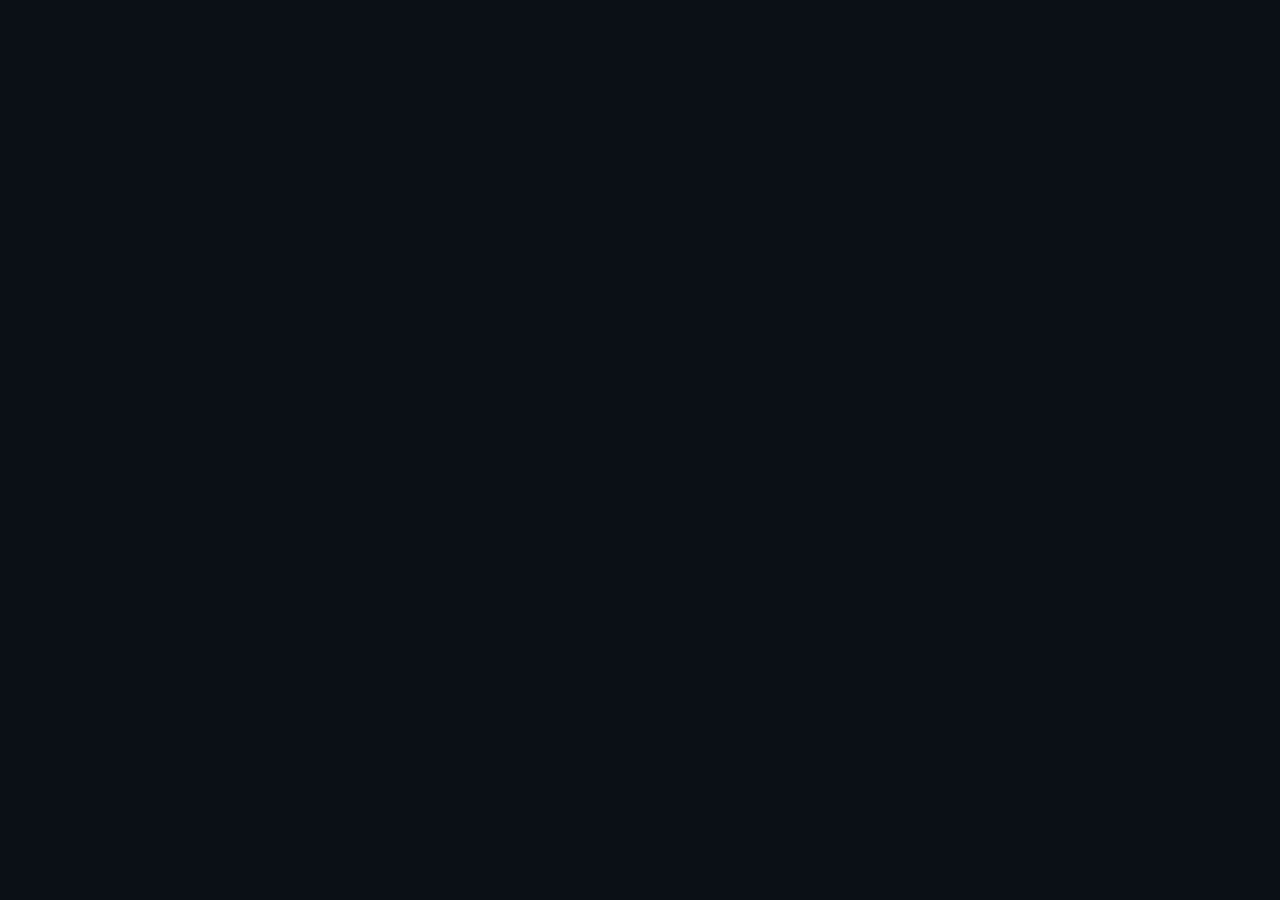
==== commit 4a2a11e1: "Promote Phaser runtime as main product version" ====
--- a/index.html
+++ b/index.html
@@ -2,93 +2,29 @@
 <html lang="ru">
 <head>
   <meta charset="UTF-8">
-  <meta name="viewport" content="width=device-width, initial-scale=1.0, maximum-scale=1.0, user-scalable=no">
-  <meta name="apple-mobile-web-app-capable" content="yes">
-  <meta name="mobile-web-app-capable" content="yes">
+  <meta name="viewport" content="width=device-width, initial-scale=1.0">
   <title>Rogue Demo</title>
-  <link rel="stylesheet" href="css/style.css">
   <link rel="shortcut icon" href="favicon.ico" type="image/x-icon">
-  <script src="js/jquery.min.js"></script>
   <style>
-    /* Минимальные стили для поля. */
-    
-   
+    html, body {
+      margin: 0;
+      width: 100%;
+      height: 100%;
+      overflow: hidden;
+      background: #0b1017;
+      color: #f5f7fa;
+      font-family: monospace;
+    }
+
+    #phaser-root {
+      width: 100%;
+      height: 100%;
+    }
   </style>
 </head>
 <body>
-  <div class="mobile-controls">
-    <div class="d-pad">
-        <div class="d-pad-button d-pad-up">↑</div>
-        <div class="d-pad-button d-pad-right">→</div>
-        <div class="d-pad-button d-pad-down">↓</div>
-        <div class="d-pad-button d-pad-left">←</div>
-    </div>
-    <div class="attack-button">АТАКА</div>
-  </div>
-
-  <h1 style="text-align: center;">Rogue Demo</h1>
-  <p style="text-align: center;">Чтобы управлять персонажем, используйте клавиши: W, A, S, D. Чтобы атаковать врагов или взаимодействовать с принцессой, используйте пробел. Победите всех врагов, найдите принцессу и отведите ее к двери!</p>
-  <button class="game-settings-button">Параметры</button>
-  <button class="restart-menu-button">Пауза</button>
-  <button class="menu-exit-button">В меню</button>
-  <button class="fog-toggle">Туман войны: Вкл</button>
-  <div class="hero-health-corner">
-    <div class="health-bar-container">
-      <div class="health-bar-outer">
-        <div class="health-bar-inner"></div>
-      </div>
-      <div class="health-value">100/100</div>
-    </div>
-    <div class="hero-stats-panel">
-      <div class="hero-stat">
-        <span class="hero-stat-label">HP</span>
-        <span class="hero-stat-value hero-stat-health">100/100</span>
-      </div>
-      <div class="hero-stat">
-        <span class="hero-stat-label">Атака</span>
-        <span class="hero-stat-value hero-stat-attack">10</span>
-      </div>
-      <div class="hero-stat">
-        <span class="hero-stat-label">Этаж</span>
-        <span class="hero-stat-value hero-stat-floor">1/3</span>
-      </div>
-      <div class="hero-stat">
-        <span class="hero-stat-label">Враги</span>
-        <span class="hero-stat-value hero-stat-enemies">0</span>
-      </div>
-    </div>
-    <div class="inventory-panel">
-      <div class="inventory-title">Инвентарь</div>
-      <div class="inventory-item">
-        <div class="inventory-item-meta">
-          <span class="inventory-item-name">Зелья</span>
-          <span class="inventory-item-count inventory-count-potion">0</span>
-        </div>
-        <button class="inventory-use-button" data-item-type="potion">Использовать</button>
-      </div>
-      <div class="inventory-item">
-        <div class="inventory-item-meta">
-          <span class="inventory-item-name">Мечи</span>
-          <span class="inventory-item-count inventory-count-sword">0</span>
-        </div>
-        <button class="inventory-use-button" data-item-type="sword">Использовать</button>
-      </div>
-    </div>
-    <div class="minimap-panel">
-      <div class="inventory-title">Миникарта</div>
-      <canvas class="minimap-canvas" width="160" height="96"></canvas>
-    </div>
-  </div>
-  <div class="field"></div>
-
-  <!-- Добавляем аудио элементы -->
-  <audio id="potion-sound" src="sounds/potion.mp3" preload="auto"></audio>
-  <audio id="attack-sound" src="sounds/attack.mp3" preload="auto"></audio>
-  <audio id="death-sound" src="sounds/death.mp3" preload="auto"></audio>
-  <audio id="pain-sound" src="sounds/pain.mp3" preload="auto"></audio>
-  <audio id="main-theme" src="sounds/main_theme.m4a" preload="auto" loop></audio>
-  <audio id="background-level-theme" src="sounds/background_level_theme.m4a" preload="auto" loop></audio>
-
-  <script type="module" src="js/script.js"></script>
+  <div id="phaser-root"></div>
+  <script src="https://cdn.jsdelivr.net/npm/phaser@3.90.0/dist/phaser.js"></script>
+  <script type="module" src="js/phaser/script.js"></script>
 </body>
 </html>
